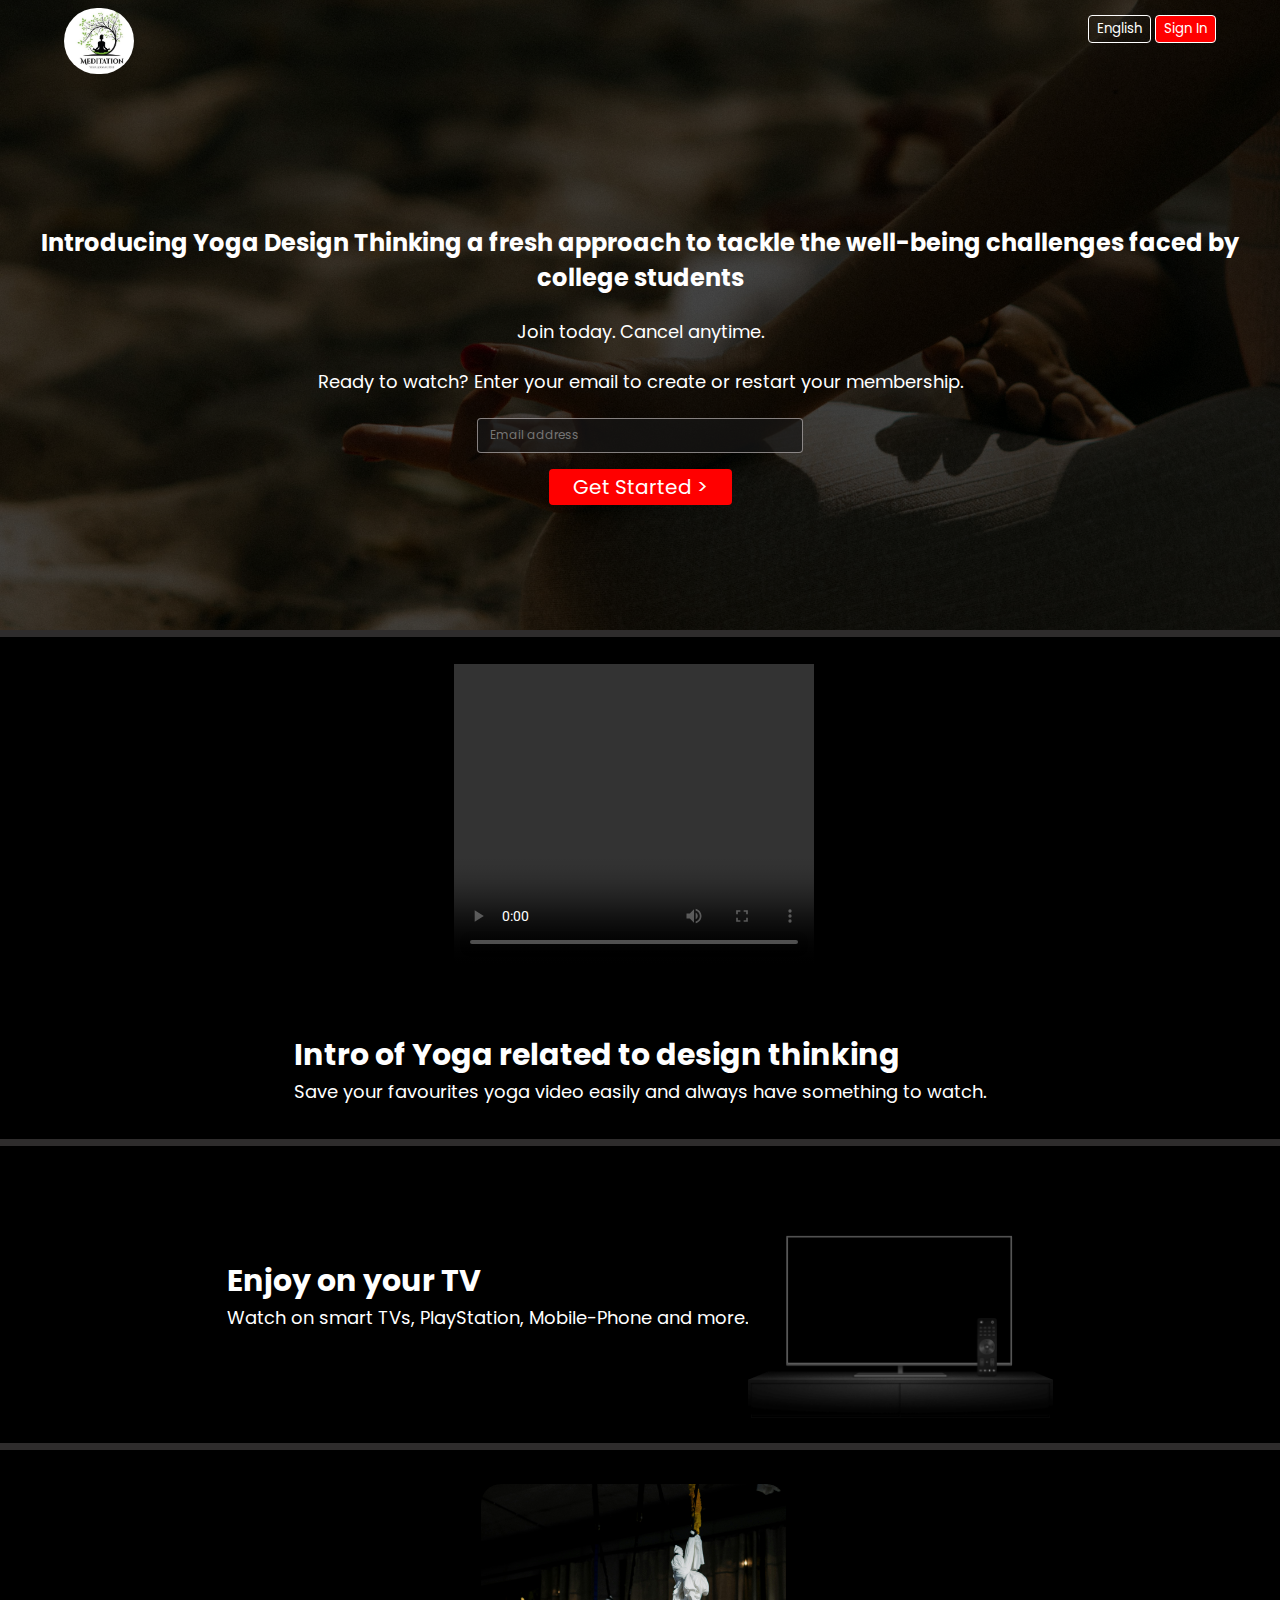
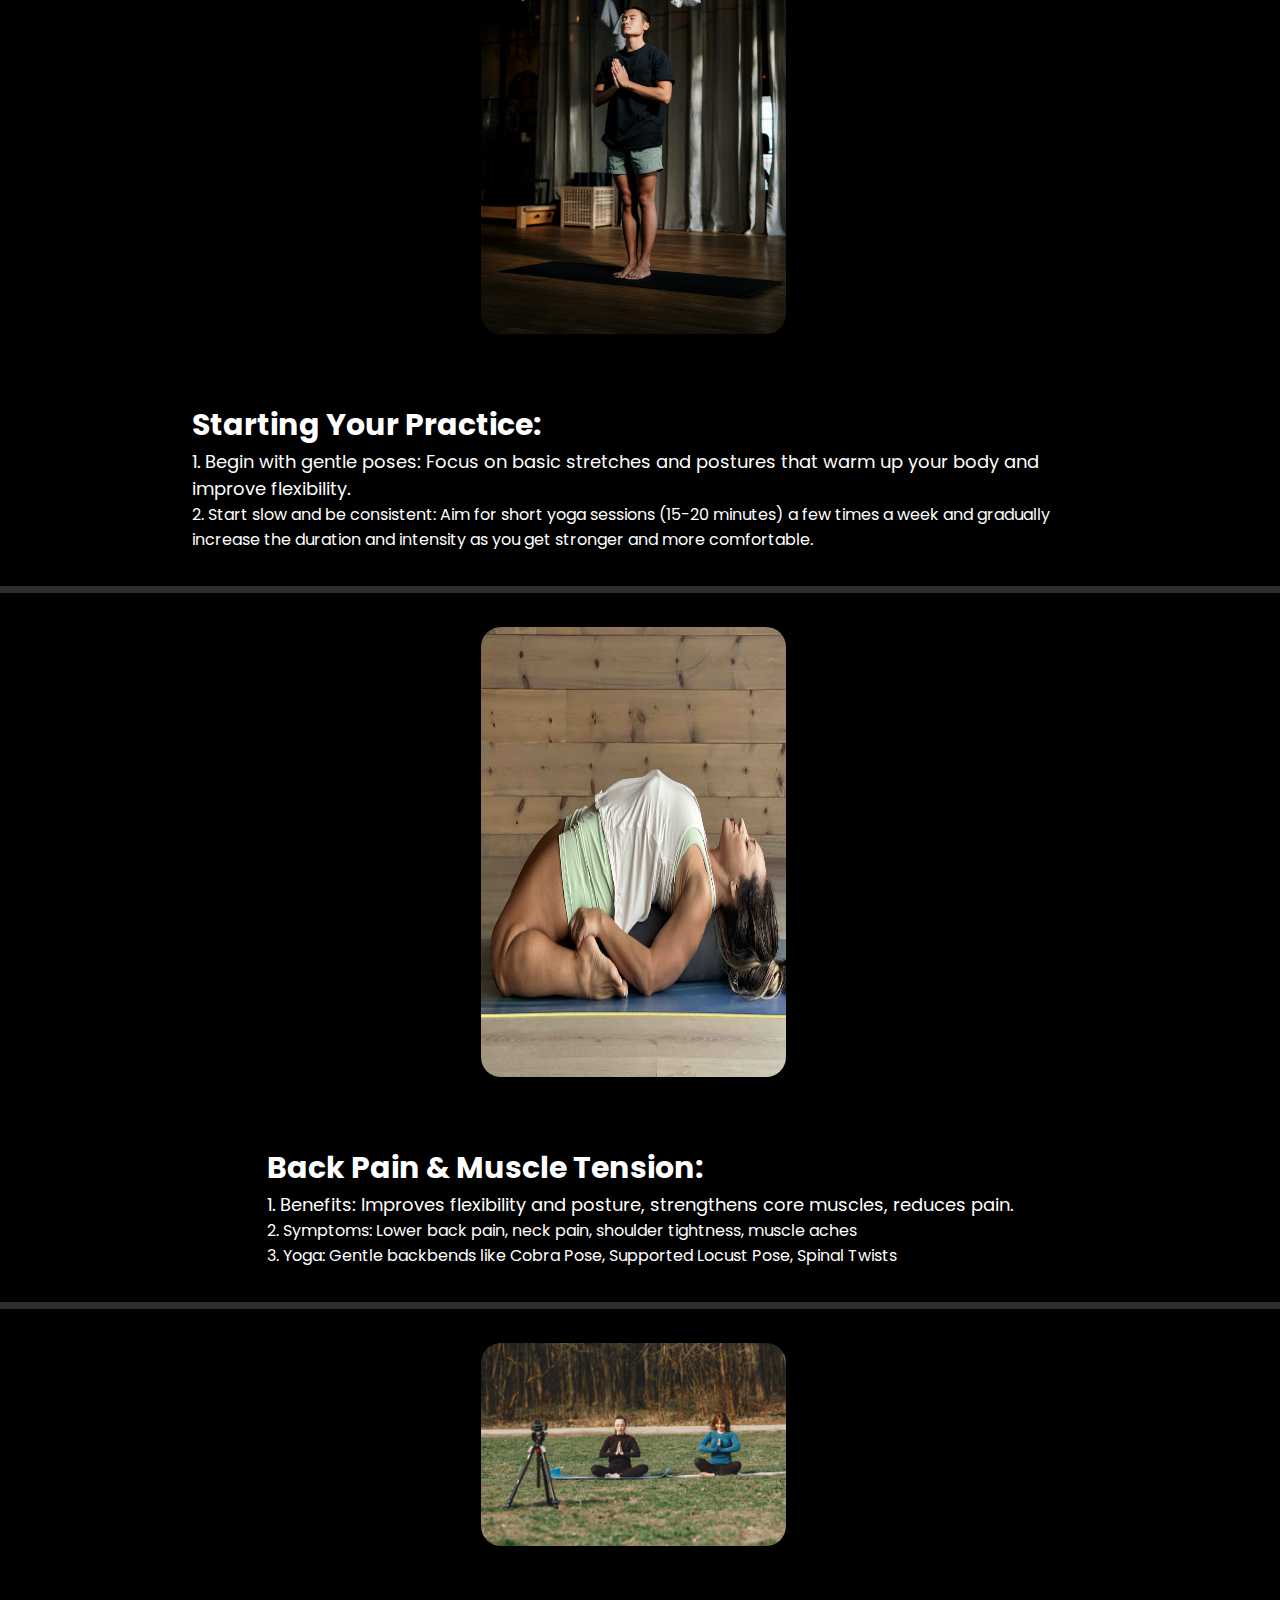
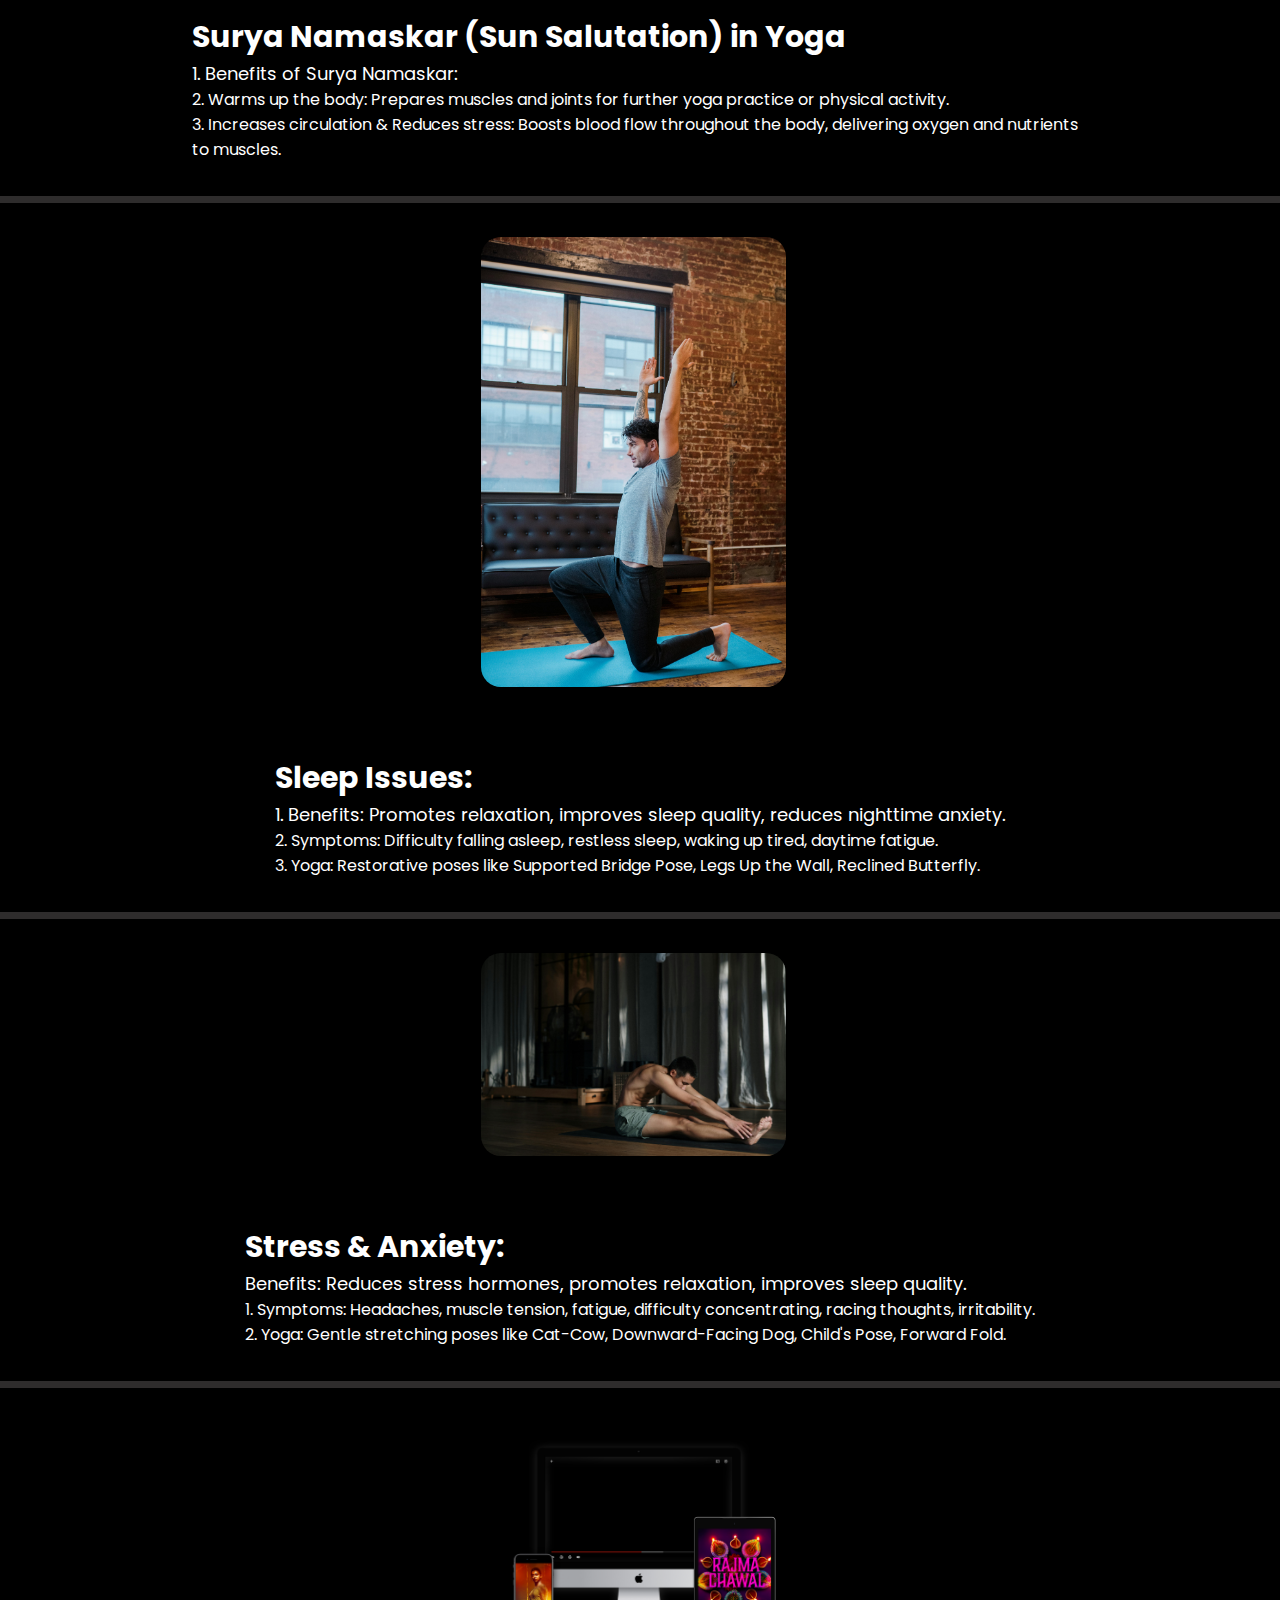
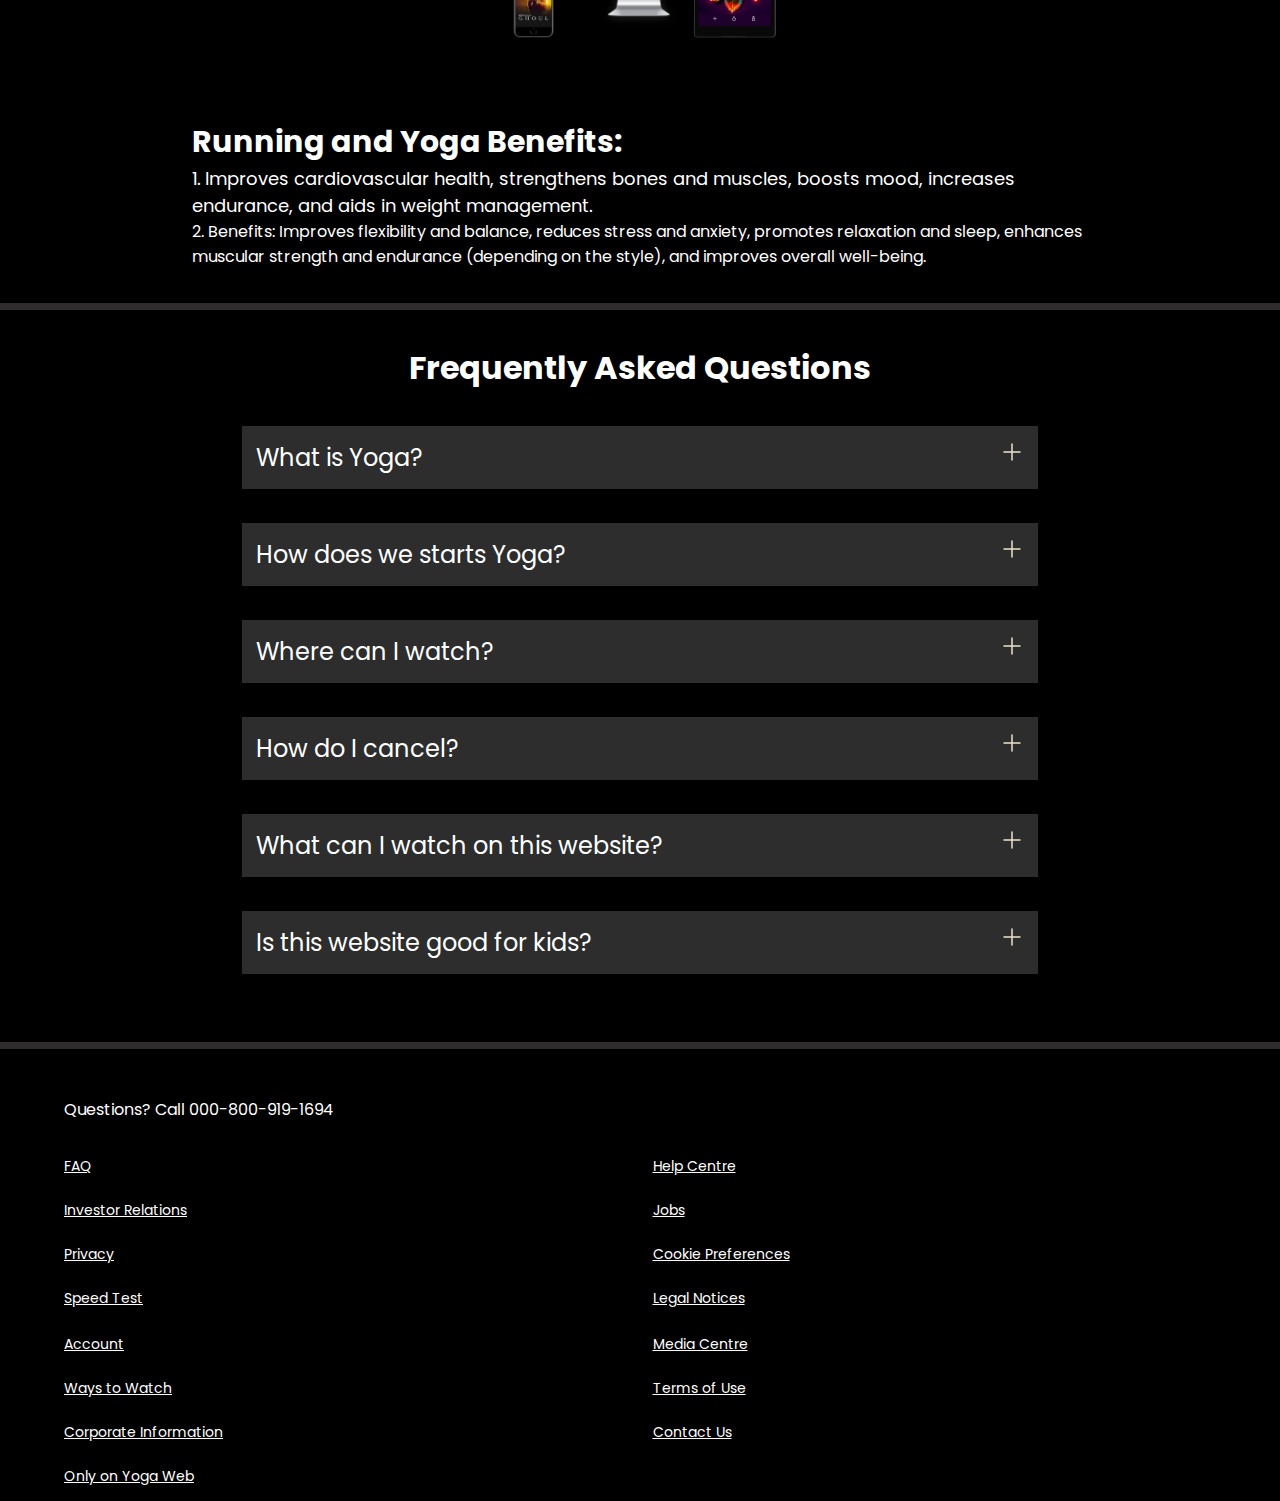
==== index.html @ d94a5f93 "Initial commit" ====
<!DOCTYPE html>
<html lang="en">

<head>
    <meta charset="UTF-8">
    <meta name="viewport" content="width=device-width, initial-scale=1.0">
    <title>Netflix</title>
    <link rel="stylesheet" href="style.css">
</head>

<body>
    <div class="main">
        <nav>
            <div id="Imgi">
                <img width="60px" src="12.jpg" alt="">
            </div>

            <div>
                <!-- <button class="btn">Yoga</button> -->
                <button class="btn">English</button>
                
                <button class="btn btn-red-sm">
                    <a href="https://forms.gle/JwTJhNG4pvGPSGT5A" target="_blank">Sign In</a>
                </button>
            </div>
        </nav>
        <div class="box">

        </div>

        <div class="content">

            <span>Introducing Yoga Design Thinking a fresh approach to tackle the well-being challenges faced by college students</span>
            <span>Join today. Cancel anytime.</span>
            <span>Ready to watch? Enter your email to create or restart your membership.</span>

            <div class="content-buttons">
                <input type="text" placeholder="Email address">
                        <!-- &gt is greater than sign -->
                    <!-- <button class="btn btn-red">Get Started &gt;</button>  -->
                    <button class="btn btn-red">
                        <a href="video.html" target="_blank" >Get Started &gt</a>
                    </button>  
            </div>
        </div>

        <div class="line">
            <!-- for separation line -->
        </div>
    </div>

    <section class="first seventh">
        <div class="secvid">
            <video src="20.mp4" controls width="500px" height="350px"></video>
        </div>
        <div>
            <span>Intro of Yoga related to design thinking</span>
            <span>Save your favourites yoga video easily and always have something to watch.</span>  
        </div>
    </section>

    <div class="line1">
        <!-- for separation line -->
    </div>

    <section class="first">
        <div>
            <span>Enjoy on your TV</span>
            <span>Watch on smart TVs, PlayStation, Mobile-Phone and more.</span>
            
        </div>
        <div class="secImg">
            <img src="tv.png" >
            <video src="Yoga1.mp4" autoplay loop muted></video>
        </div>
    </section>

    <div class="line1">
        <!-- for separation line -->
    </div>


    <section class="first second">

        <div class="secImg1"><img src="13.jpg" width="250px" height="450px"></div>
        <div>
            <span>Starting Your Practice:</span>
            <span>1. Begin with gentle poses: Focus on basic stretches and postures that warm up your body and improve flexibility.</span>  
            <span>2. Start slow and be consistent: Aim for short yoga sessions (15-20 minutes) a few times a week and gradually increase the duration and intensity as you get stronger and more comfortable.</span>
        </div>

    </section>
    <div class="line1">
        <!-- for separation line -->
    </div>

    
    <section class="first second">

        <div class="secImg1"><img src="9.jpg" width="250px" height="450px"></div>
        <div>
            <span>Back Pain & Muscle Tension:</span>
            <span>1. Benefits: Improves flexibility and posture, strengthens core muscles, reduces pain.</span>
            <span>2. Symptoms:   Lower back pain, neck pain, shoulder tightness, muscle aches</span>  
            <span>3. Yoga:  Gentle backbends like Cobra Pose, Supported Locust Pose, Spinal Twists</span>
        </div>

    </section>
    <div class="line1">
        <!-- for separation line -->
    </div>

    <section class="first fourth">
        <div class="secImg1">
            <img src="15.jpg" >   
        </div>
        <div>
            <span>Surya Namaskar (Sun Salutation) in Yoga</span>
            <span>1. Benefits of Surya Namaskar:</span>   
            <span>2. Warms up the body: Prepares muscles and joints for further yoga practice or physical activity.</span>
            <span>3. Increases circulation & Reduces stress: Boosts blood flow throughout the body, delivering oxygen and nutrients to muscles.</span>
        </div>
    </section>
    

    </section>
    <div class="line1">
        <!-- for separation line -->
    </div>

    <section class="first fourth">
        <div class="secImg1">
            <img src="17.jpg" width="250px" height="450px">   
        </div>
        <div>
            <span>Sleep Issues:</span>
            <span>1. Benefits: Promotes relaxation, improves sleep quality, reduces nighttime anxiety.</span>   
            <span>2. Symptoms:  Difficulty falling asleep, restless sleep, waking up tired, daytime fatigue.</span>
            <span>3. Yoga:  Restorative poses like Supported Bridge Pose, Legs Up the Wall, Reclined Butterfly.</span>
        </div>
    </section>
    
    <div class="line1">
        <!-- for separation line -->
    </div>

    <section class="first fourth">
        <div class="secImg1">
            <img src="14.jpg" >   
        </div>
        <div>
            <span>Stress & Anxiety:
            </span>
            <span>Benefits: Reduces stress hormones, promotes relaxation, improves sleep quality.</span>   
            <span>1. Symptoms: Headaches, muscle tension, fatigue, difficulty concentrating, racing thoughts, irritability.</span>
            <span>2. Yoga: Gentle stretching poses like Cat-Cow, Downward-Facing Dog, Child's Pose, Forward Fold.</span>
        </div>
    </section>
    

    <div class="line1">
        <!-- for separation line -->
    </div>

    <section class="first third">
        <div class="secImg">
            <img src="image.png" >
            <video src="22.mp4" autoplay loop muted></video>
        </div>
        <div>
            <span>Running and Yoga Benefits:</span>
            <span>1. Improves cardiovascular health, strengthens bones and muscles, boosts mood, increases endurance, and aids in weight management.</span>
            <span>2. Benefits: Improves flexibility and balance, reduces stress and anxiety, promotes relaxation and sleep, enhances muscular strength and endurance (depending on the style), and improves overall well-being.</span>   
        </div>
    </section>

    
    <div class="line1">
        <!-- for separation line -->
    </div>

    <section class="faq">
        <h2>Frequently Asked Questions</h2>
        <div class="faqbox">
            <span>What is Yoga?</span>
            <svg width="24" height="24" viewBox="0 0 24 24" fill="none" xmlns="http://www.w3.org/2000/svg">
                <path d="M12 4V20" stroke="#141B34" stroke-width="1.5" stroke-linecap="round" stroke-linejoin="round"/>
                <path d="M4 12H20" stroke="#141B34" stroke-width="1.5" stroke-linecap="round" stroke-linejoin="round"/>
                </svg>     
        </div>
        <div class="faqbox">
            <span>How does we starts Yoga?</span>
            <svg width="24" height="24" viewBox="0 0 24 24" fill="none" xmlns="http://www.w3.org/2000/svg">
                <path d="M12 4V20" stroke="#141B34" stroke-width="1.5" stroke-linecap="round" stroke-linejoin="round"/>
                <path d="M4 12H20" stroke="#141B34" stroke-width="1.5" stroke-linecap="round" stroke-linejoin="round"/>
                </svg>     
        </div>
        <div class="faqbox">
            <span>Where can I watch?</span>
            <svg width="24" height="24" viewBox="0 0 24 24" fill="none" xmlns="http://www.w3.org/2000/svg">
                <path d="M12 4V20" stroke="#141B34" stroke-width="1.5" stroke-linecap="round" stroke-linejoin="round"/>
                <path d="M4 12H20" stroke="#141B34" stroke-width="1.5" stroke-linecap="round" stroke-linejoin="round"/>
                </svg>     
        </div>
        <div class="faqbox">
            <span>How do I cancel?</span>
            <svg width="24" height="24" viewBox="0 0 24 24" fill="none" xmlns="http://www.w3.org/2000/svg">
                <path d="M12 4V20" stroke="#141B34" stroke-width="1.5" stroke-linecap="round" stroke-linejoin="round"/>
                <path d="M4 12H20" stroke="#141B34" stroke-width="1.5" stroke-linecap="round" stroke-linejoin="round"/>
                </svg>     
        </div>
        <div class="faqbox">
            <span>What can I watch on this website?</span>
            <svg width="24" height="24" viewBox="0 0 24 24" fill="none" xmlns="http://www.w3.org/2000/svg">
                <path d="M12 4V20" stroke="#141B34" stroke-width="1.5" stroke-linecap="round" stroke-linejoin="round"/>
                <path d="M4 12H20" stroke="#141B34" stroke-width="1.5" stroke-linecap="round" stroke-linejoin="round"/>
                </svg>     
        </div>
        <div class="faqbox">
            <span>Is this website good for kids?</span>
            <svg width="24" height="24" viewBox="0 0 24 24" fill="white" xmlns="http://www.w3.org/2000/svg">
                <path d="M12 4V20" stroke="#141B34" stroke-width="1.5" stroke-linecap="round" stroke-linejoin="round"/>
                <path d="M4 12H20" stroke="#141B34" stroke-width="1.5" stroke-linecap="round" stroke-linejoin="round"/>
                </svg>     
        </div>
    </section>

    <div class="line1">
        <!-- for separation line -->
    </div>

    <footer>
        <div class="enquiry">
            Questions? Call 000-800-919-1694
        </div>
        <div class="footer">

        <div class="footer-item">
            <a href="faq">FAQ</a>
            <a href="faq">Investor Relations</a>
            <a href="faq">Privacy</a>
            <a href="faq">Speed Test</a>
        </div>
        <div class="footer-item">
            <a href="faq">Help Centre</a>
            <a href="faq">Jobs</a>
            <a href="faq">Cookie Preferences</a>
            <a href="faq">Legal Notices</a>
        </div>
        <div class="footer-item">
            <a href="faq">Account</a>
            <a href="faq">Ways to Watch</a>
            <a href="faq">Corporate Information</a>
            <a href="faq">Only on Yoga Web</a>
        </div>
        <div class="footer-item">
            <a href="faq">Media Centre</a>
            <a href="faq">Terms of Use</a>
            <a href="faq">Contact Us</a>
        </div>
    </div>
    </footer>
</body>
</html>
---- style.css ----
/* Here we have light bold Poppins */

  /* @import url('https://fonts.googleapis.com/css2?family=Inconsolata:wght@800&family=Martel+Sans:wght@600&family=Poppins:wght@300&family=Prompt:ital,wght@1,300&family=Roboto:ital,wght@1,300&display=swap'); */

    /* font-family: 'Inconsolata', monospace;
    font-family: 'Martel Sans', sans-serif;
    font-family: 'Poppins', sans-serif;
    font-family: 'Prompt', sans-serif;
    font-family: 'Roboto', sans-serif; */

    /* Here we have bold poppins */

  @import url('https://fonts.googleapis.com/css2?family=Inconsolata:wght@800&family=Martel+Sans:wght@600&family=Poppins:wght@700&family=Prompt:ital,wght@1,300&family=Roboto:ital,wght@1,300&display=swap');

    /* font-family: 'Inconsolata', monospace;
    font-family: 'Martel Sans', sans-serif;
    font-family: 'Poppins', sans-serif;
    font-family: 'Prompt', sans-serif;
    font-family: 'Roboto', sans-serif; */

*{
    margin: 0;
    padding: 0;
    font-family: 'Poppins', sans-serif;
}
body{
    background-color: black;
}
.main{
    /* background-image: url("netflix.jpg"); */
    background-image: url("11.jpg");
    background-position: center center;
    background-repeat: no-repeat;
    background-size: max(1200px, 100vw);
    height: 70vh;
    position: relative;
}
.main .box{
    height: 70vh;
    width: 100%;
    background-color: black;
    opacity: 0.69;
    position: absolute;
    top: 0;
}
nav{
    max-width: 60vw;
    margin: auto;
    display: flex;
    justify-content: space-between;
    height: 100px;
}
#Imgi img{
    width: 88px;
    position: relative;
    z-index: 10;
    top: 8px;
    margin-left: -216px;
    border-radius: 40px 40px;
}

@media screen and (max-width: 1300px){
    #Imgi img{
        margin-left: 0px;
        width: 70px;
    }
}

nav button{
    position: relative;
    z-index: 10;
    top: 15px;
    /* padding: 3px; */
}
.content{
    height: calc(100% - 100px);  /* 100px is nav height*/
    display: flex;
    flex-direction: column;
    justify-content: center;
    align-items: center;
    color: white;
    /* font-size: 18px; */
    font-family: 'Martel Sans', sans-serif;
    position: relative;
    gap: 23px;
    padding: 0 30px;
}
/* .content> it is immediate first child */
.content> :nth-child(1){
    font-weight: bold;
    font-size: 40px;
    text-align: center;
}
.content> :nth-child(2){
    font-weight: 400;
    font-size: 24px;
    text-align: center;
}
.content> :nth-child(3){
    font-weight: 400;
    font-size: 20px;
    text-align: center;
}
.line{
    height: 7px;
    background-color: rgb(46, 44, 44);
    position: relative;
    z-index: 20;
}
.btn{
    padding: 3px 8px;
    font-weight: 400;
    background-color: rgba(248,243,243,0.021);
    color: white;
    border: 1px solid white;
    border-radius: 4px;
    cursor: pointer;
}
.btn-red{
    background-color: red;
    color: white;
    padding: 3px 24px;
    font-size: 20px;
    font-weight: 400;
    border-radius: 4px;
    border: none;

}
.btn-red a{
    text-decoration: none;
    color: white;
}
.btn-red-sm{
    background-color: red;
    color: white;
}
.btn-red-sm a{
    color: white;
    list-style: none;
    text-decoration: none;

}
.content-buttons{
    display: flex;
    align-items: center;
    justify-content: center;
    gap: 16px;
}
.main input{
    padding: 7px 80px 8px 12px;
    font-size: 12px;
    border-radius: 4px;
    background-color: rgba(23,23,23,0.7);
    color: white;
    border: 1px solid rgba(246,238,238,0.5);
}
.first{
    display: flex;
    justify-content: center;
    align-items: center;
    max-width: 70vw;
    margin: auto;
    color: white;
}

.secImg{
    position: relative;
    top: 10px;
}
.secImg img{
    width: 30vw;
    width: 555px;
    position: relative;
    z-index: 10;
}
.secImg video{
    position: absolute;
    top: 51px;
    right: 0;
    width: 555px;
    /* width: 22vw; */
    /* top: 72px; */
    /* left: 60px; */
}
section.first > div{
    display: flex;
    flex-direction: column;
    /* gap: 10px; */
    padding: 34px 0;
}
.first > div :first-child{
    font-size: 48px;
    font-weight: bolder;  
}
.first > div :nth-child(2){
    font-size: 22px;
}
.line1{
    height: 7px;
    background-color: rgb(46, 44, 44);
    /* margin: 30px 0 10px 0; */
    position: relative;
    z-index: 20;
}
.secImg1 img{
    width: 30vw;
    width: 555px;
    position: relative;
    z-index: 10;
    margin-right: 13px;
    border-radius: 28px;
}
.secvid video{
    margin-right: 13px;
}

.third .secImg video{
    /* position: absolute;
    width: 19vw;
    top: 30px;
    left: 85px; */

    position: absolute;
    top: 68px;
    right: 0;
    width: 355px;
    left: 100px;
}
.faq{
    background-color: black;
    color: white;
    padding: 34px;
}
.faq h2{
    text-align: center;
    font-size: 48px;
}
.faqbox{
    display: flex;
    justify-content: space-between;
    background-color: #2d2d2d;
    color: white;
    padding: 14px;
    font-size: 24px;
    max-width: 60vw;
    margin: 34px auto;
    cursor: pointer;
    transition: all 1s ease-out;

}
.faqbox:hover{
    background-color: #414141;
}
.faqbox svg{
    filter: invert(1);
}
footer{
    color: white;
    max-width: 60vw;
    margin: auto;
    padding: 14px;
}
.enquiry{
    padding: 34px 0;
}
.footer{
    display: grid;
    grid-template-columns: 1fr 1fr 1fr 1fr;
    color: white;
}

.footer-item{
    display: flex;
    flex-direction: column;
    gap: 23px;
}
.footer a{
    color: white;
    font-size: 14px;
}
@media screen and (max-width: 1300px){
    .footer{
        grid-template-columns: 1fr 1fr;
        color: white;
        gap: 25px;
    }
}
@media screen and (max-width: 1300px){
    nav{
        max-width: 90vw;
    }
    .first{
        flex-wrap: wrap;
    }
    .secImg img{
        width: 305px;
    }
    .secImg video{
        width: 305px;
    }

    .secImg1 img{
        width: 305px;
        border-radius: 20px;
    }
    .secvid video{
        width: 360px;
        height: 300px;
    }

    .first > div :first-child{
        font-size: 30px;
        font-weight: bolder;  
    }
    .first > div :nth-child(2){
        font-size: 18px;
    }

    .third .secImg video{
        width: 192px;
        top: 57px;
        left: 51px;
    }
    .content> :nth-child(1){
        font-size: 24px;
    }
    .content> :nth-child(2){
        font-size: 18px;
    }
    .content> :nth-child(3){
        font-size: 18px;
    }
    .content-buttons{
        display: flex;
        flex-direction: column;
        align-items: center;
        justify-content: center;
        gap: 16px;
    }
    .faq h2{
        text-align: center;
        font-size: 32px;
    }
    footer{
        max-width: 90vw;
    }
    /* .footer-item{
        align-items: center;
    } */
}
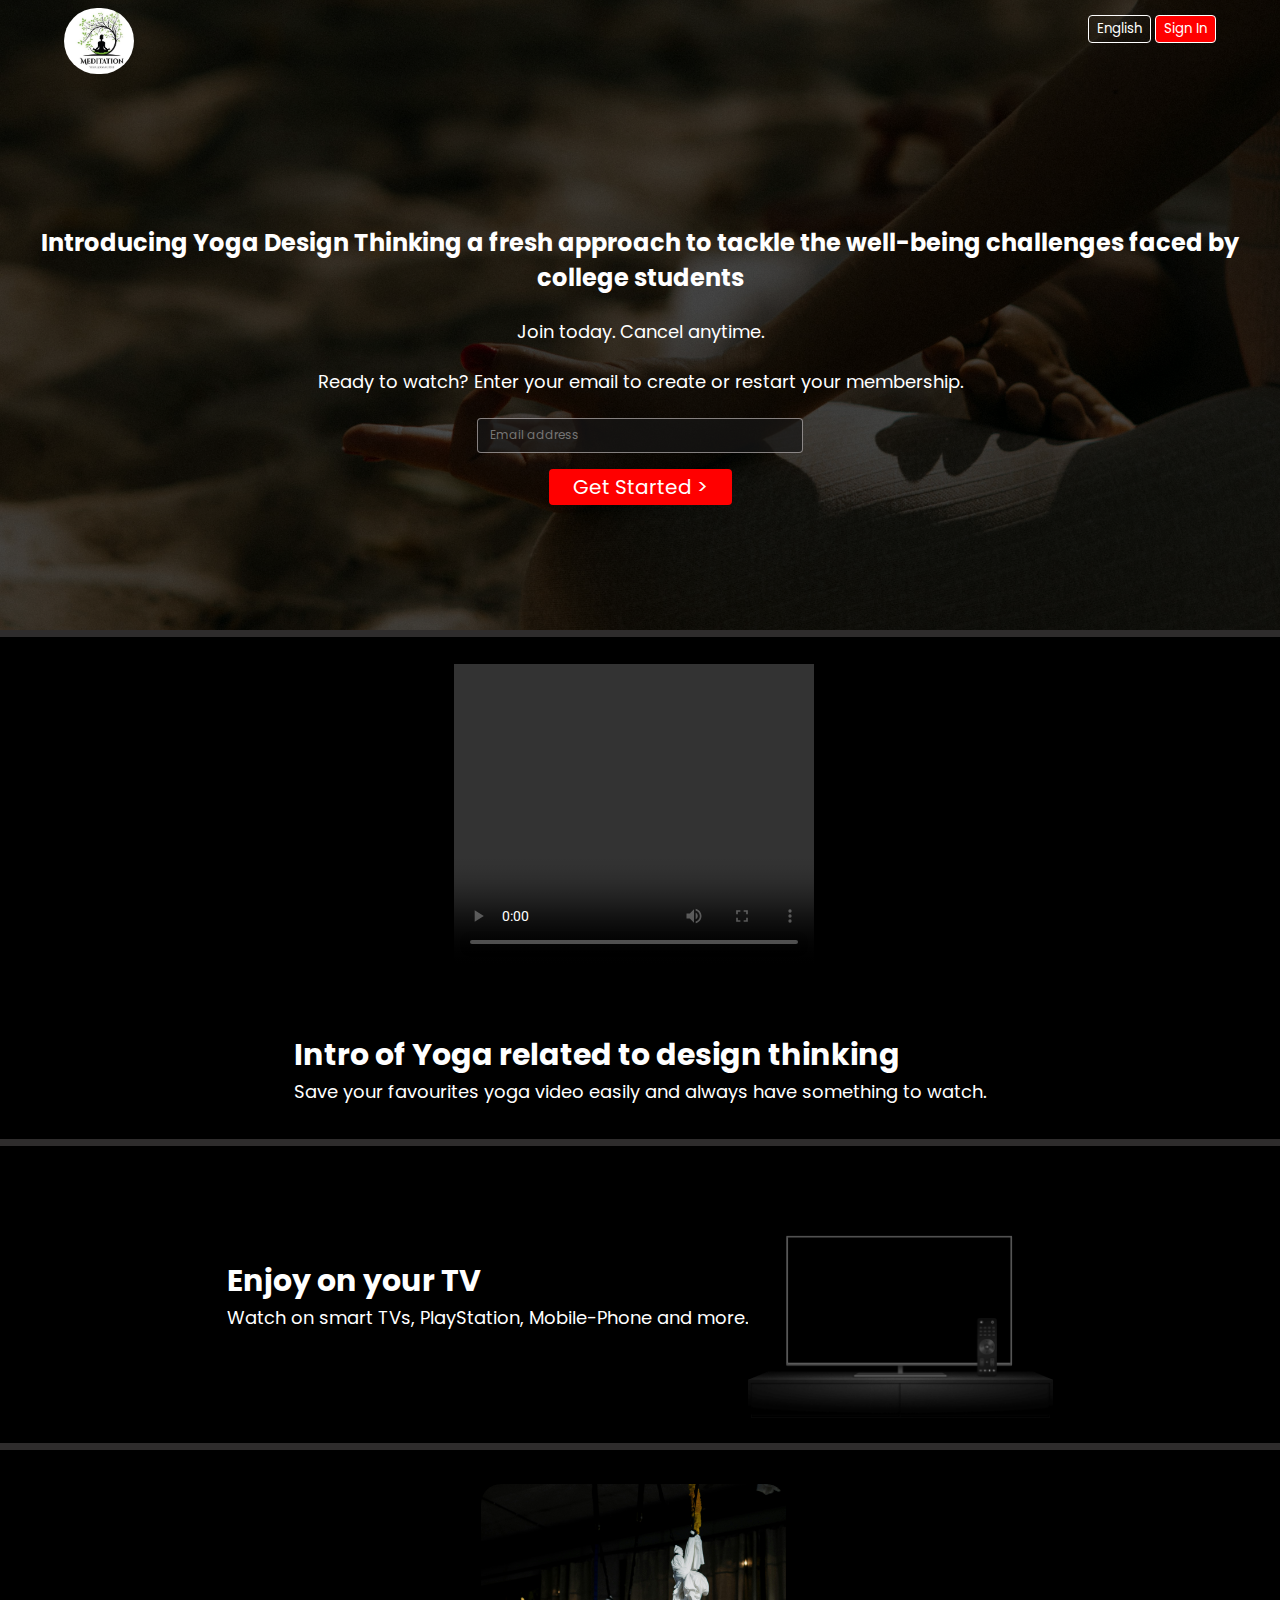
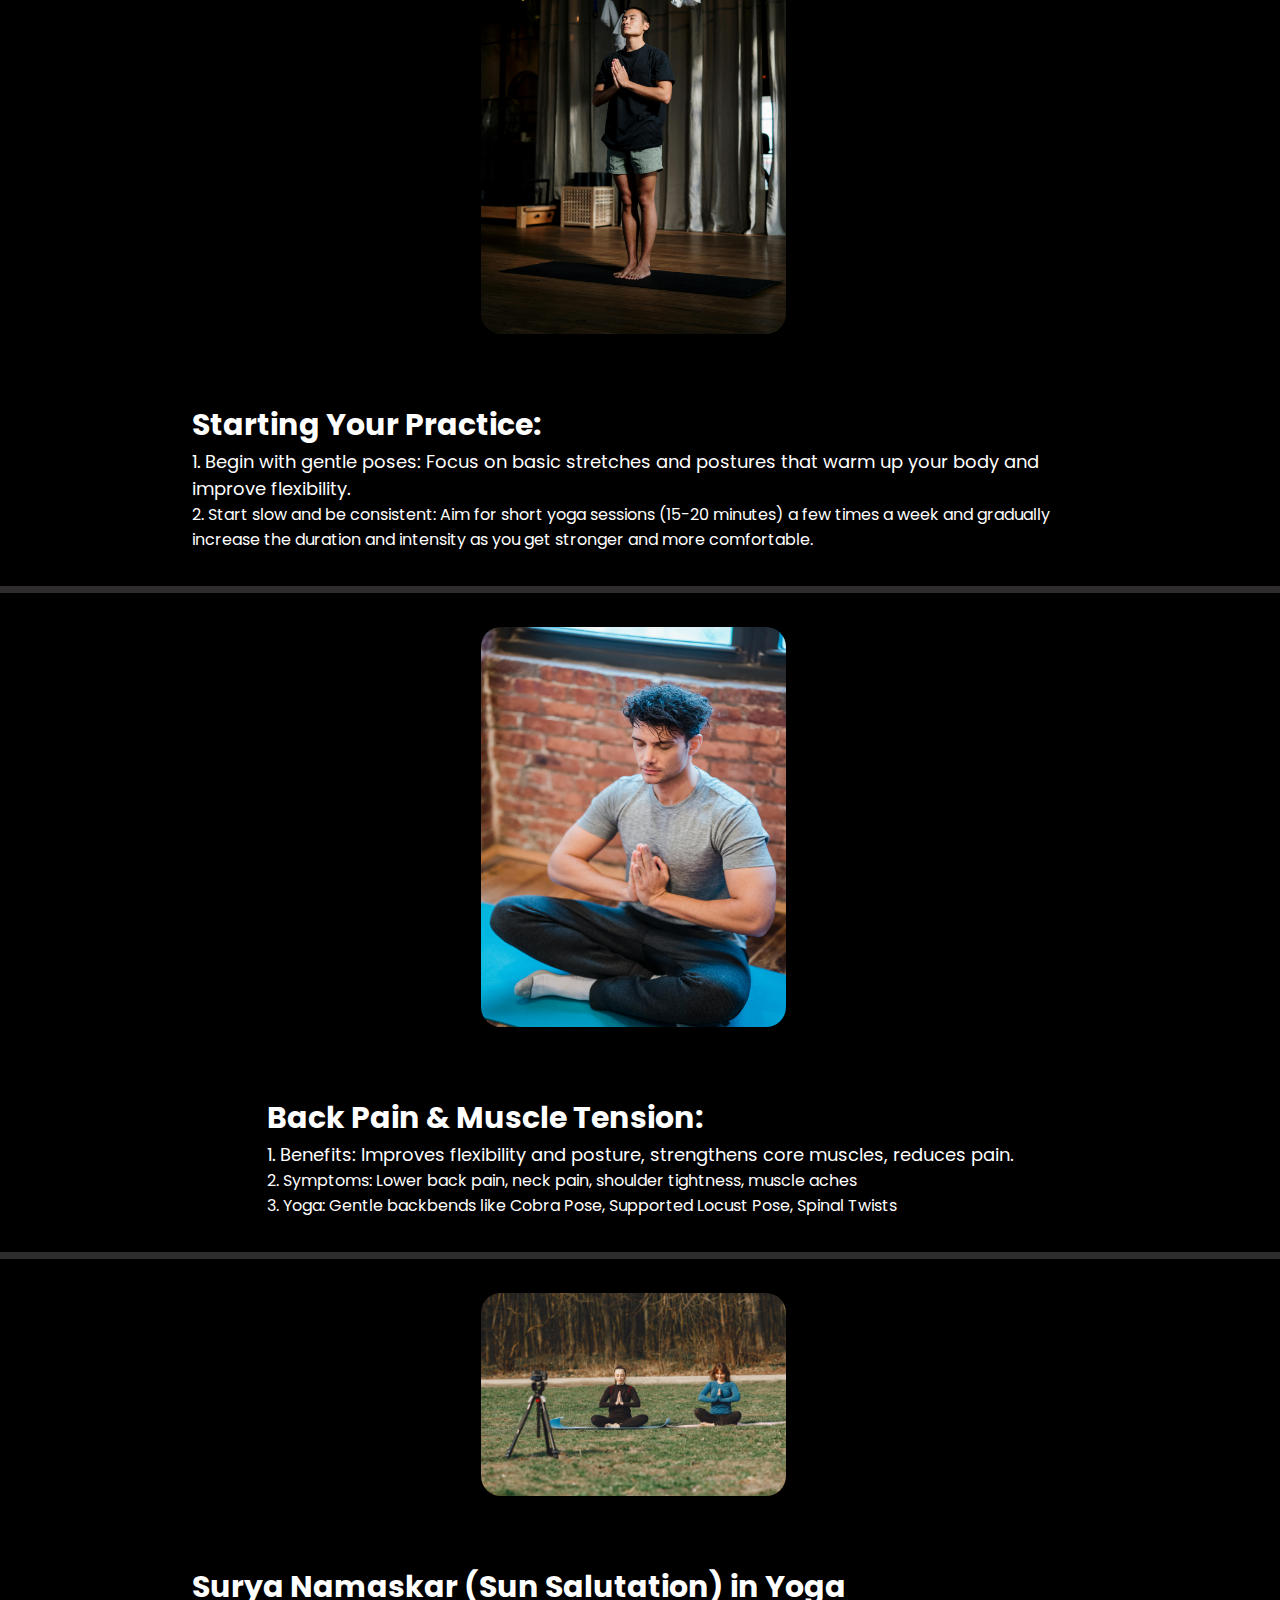
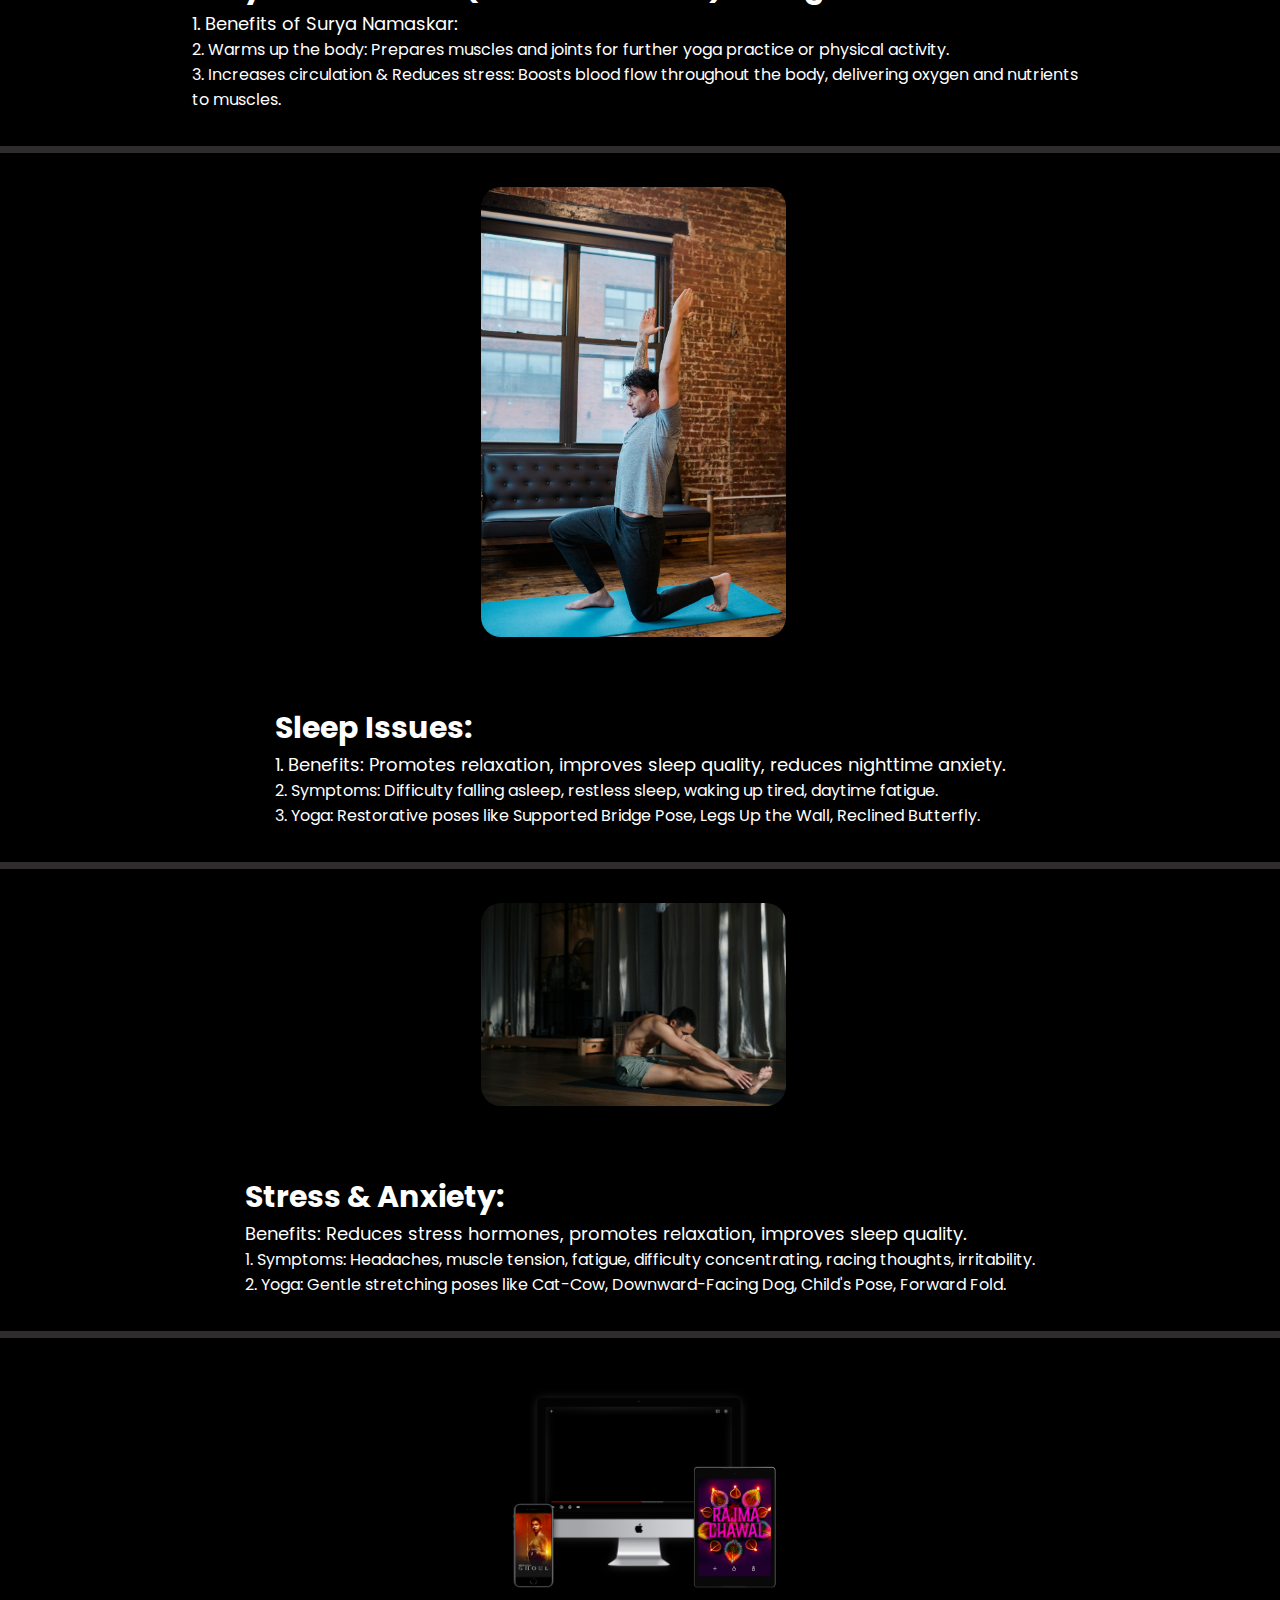
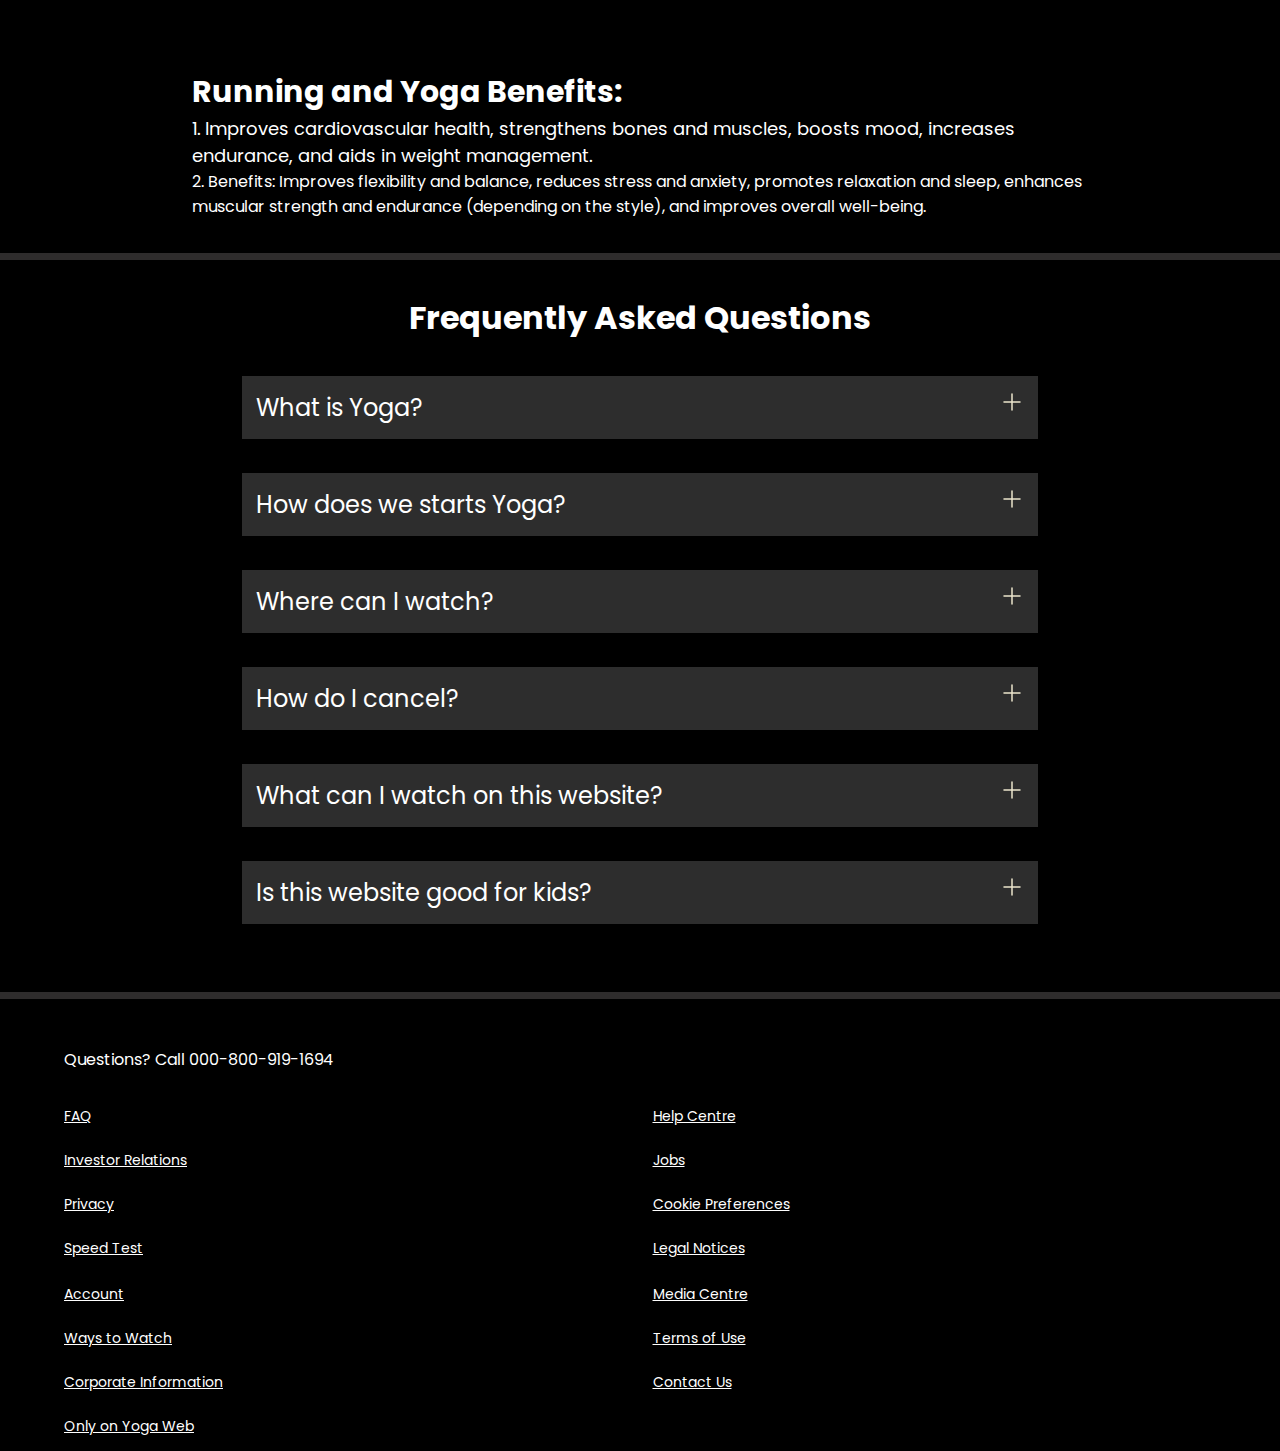
==== commit 3a90afaa: "add image" ====
--- a/index.html
+++ b/index.html
@@ -4,7 +4,7 @@
 <head>
     <meta charset="UTF-8">
     <meta name="viewport" content="width=device-width, initial-scale=1.0">
-    <title>Netflix</title>
+    <title>Yoga</title>
     <link rel="stylesheet" href="style.css">
 </head>
 
@@ -97,7 +97,7 @@
     
     <section class="first second">
 
-        <div class="secImg1"><img src="9.jpg" width="250px" height="450px"></div>
+        <div class="secImg1"><img src="18.jpg" width="250px" height="400px"></div>
         <div>
             <span>Back Pain & Muscle Tension:</span>
             <span>1. Benefits: Improves flexibility and posture, strengthens core muscles, reduces pain.</span>
